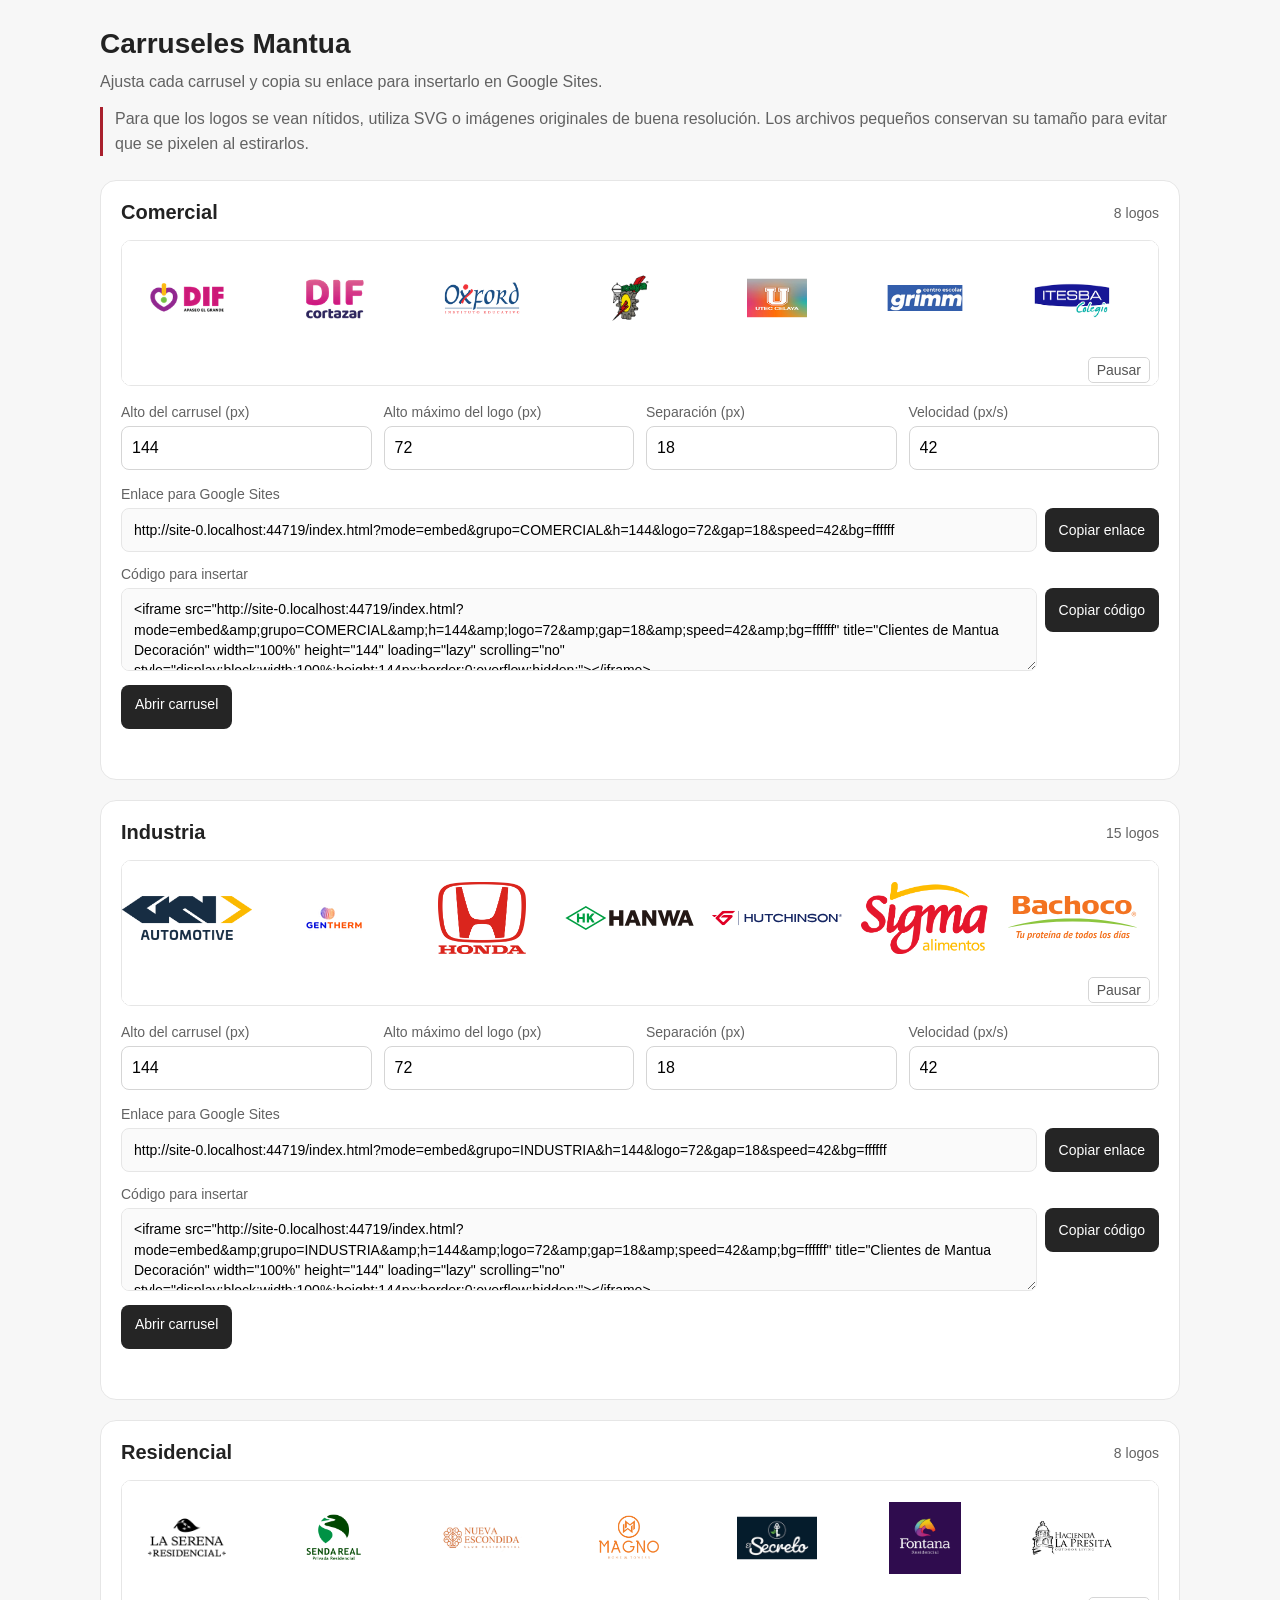
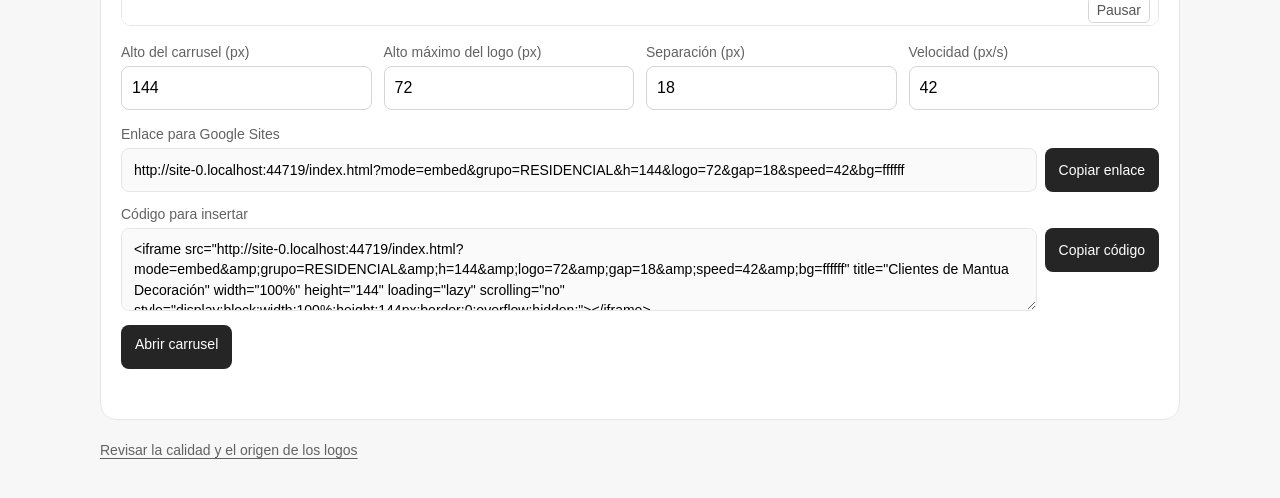
==== index.html @ 1ad8cc18 "Preparar carruseles Mantua con carga estable y logos sin metadatos internos" ====
<!DOCTYPE html>
<html lang="es">
<head>
  <meta charset="UTF-8">
  <meta name="viewport" content="width=device-width, initial-scale=1">
  <meta name="description" content="Carruseles de clientes de Mantua Decoración: comercial, industria y residencial.">
  <title>Carruseles Mantua</title>
  <link rel="stylesheet" href="style.css?v=340585ad776996b1">
  <script src="script.js?v=4ed9634e18c1840d" defer></script>
</head>
<body>
  <main id="app" aria-busy="true">
    <p class="initial-status" role="status">Cargando logos…</p>
  </main>
  <noscript>Activa JavaScript para ver los carruseles de Mantua.</noscript>
  <!-- MANTUA_MANIFEST_START: actualizado por scripts/update_manifest.py -->
  <script id="logo-manifest" type="application/json">
{
  "COMERCIAL": [
    {
      "src": "logos/COMERCIAL/19.png?v=363dd4ff41bf72e4",
      "alt": "DIF Apaseo el Grande"
    },
    {
      "src": "logos/COMERCIAL/20.png?v=fa8a326db0bcc2df",
      "alt": "DIF Cortazar"
    },
    {
      "src": "logos/COMERCIAL/21.png?v=f53e1087c9195a56",
      "alt": "Oxford Instituto Educativo"
    },
    {
      "src": "logos/COMERCIAL/22.png?v=a057e0a2739401a9",
      "alt": "Emblema de cliente comercial (por identificar)"
    },
    {
      "src": "logos/COMERCIAL/23.png?v=8e9268e5b4625fcb",
      "alt": "UTEC Celaya"
    },
    {
      "src": "logos/COMERCIAL/24.png?v=eac80e04f9c88121",
      "alt": "Centro Escolar Grimm"
    },
    {
      "src": "logos/COMERCIAL/25.png?v=ec7e9bd6f5f4d6fe",
      "alt": "ITESBA Colegio"
    },
    {
      "src": "logos/COMERCIAL/26.png?v=75c1356ef3188472",
      "alt": "La Salle León"
    }
  ],
  "INDUSTRIA": [
    {
      "src": "logos/INDUSTRIA/17.png?v=360980a7cad64788",
      "alt": "GKN Automotive"
    },
    {
      "src": "logos/INDUSTRIA/18.png?v=c6f385337e9ff497",
      "alt": "Gentherm"
    },
    {
      "src": "logos/INDUSTRIA/19.png?v=fd75145adc5a7386",
      "alt": "Honda"
    },
    {
      "src": "logos/INDUSTRIA/20.svg?v=ed34237ac12d1c3f",
      "alt": "Hanwa"
    },
    {
      "src": "logos/INDUSTRIA/21.svg?v=6834a1e721413439",
      "alt": "Hutchinson"
    },
    {
      "src": "logos/INDUSTRIA/22.gif?v=918ace6522d4561c",
      "alt": "Sigma Alimentos"
    },
    {
      "src": "logos/INDUSTRIA/23.svg?v=4495f6240da40bf5",
      "alt": "Bachoco"
    },
    {
      "src": "logos/INDUSTRIA/24.png?v=49b4ebf48d507f67",
      "alt": "Golden Foods"
    },
    {
      "src": "logos/INDUSTRIA/25.png?v=a33592b1e6dfff6d",
      "alt": "Usabiaga"
    },
    {
      "src": "logos/INDUSTRIA/26.png?v=5064470632755815",
      "alt": "Nutriline Agro Science"
    },
    {
      "src": "logos/INDUSTRIA/27.svg?v=3e461bc2f6462505",
      "alt": "Beta Procesos"
    },
    {
      "src": "logos/INDUSTRIA/28.png?v=345c3cf450357bf8",
      "alt": "Cliente industrial (nombre por confirmar)"
    },
    {
      "src": "logos/INDUSTRIA/29.svg?v=453cdef6daf97b9a",
      "alt": "Witzenmann"
    },
    {
      "src": "logos/INDUSTRIA/30.png?v=69d30d89aac916db",
      "alt": "Asturias"
    },
    {
      "src": "logos/INDUSTRIA/31.svg?v=9875930ca0ebe9ab",
      "alt": "thyssenkrupp"
    }
  ],
  "RESIDENCIAL": [
    {
      "src": "logos/RESIDENCIAL/28.png?v=07e6fd5d02adea7e",
      "alt": "La Serena Residencial"
    },
    {
      "src": "logos/RESIDENCIAL/29.png?v=de93062c5122a22e",
      "alt": "Senda Real"
    },
    {
      "src": "logos/RESIDENCIAL/30.png?v=2b0ea05385dbac72",
      "alt": "Nueva Escondida"
    },
    {
      "src": "logos/RESIDENCIAL/31.png?v=968ffb4a3736436a",
      "alt": "Magno Residencial"
    },
    {
      "src": "logos/RESIDENCIAL/32.png?v=6158e89fba254f91",
      "alt": "El Secreto"
    },
    {
      "src": "logos/RESIDENCIAL/33.jpeg?v=c7555f27e05992b0",
      "alt": "Fontana Residencial"
    },
    {
      "src": "logos/RESIDENCIAL/34.png?v=808807f27aae36fa",
      "alt": "Hacienda La Presita"
    },
    {
      "src": "logos/RESIDENCIAL/35.png?v=8c1b7a8a90688ec1",
      "alt": "Zäná Entorno Residencial"
    }
  ]
}
  </script>
  <!-- MANTUA_MANIFEST_END -->
</body>
</html>
---- style.css ----
* { box-sizing: border-box; }
:root {
  color-scheme: light;
  --text: #222;
  --muted: #626262;
  --border: #e6e6e6;
  --embed-bg: #fff;
  font-family: Arial, sans-serif;
  color: var(--text);
  background: #f7f7f7;
}
html, body { margin: 0; padding: 0; width: 100%; }
body { min-height: 100vh; }
button, input, textarea { font: inherit; }
button, a, input, textarea, [tabindex] { touch-action: manipulation; }
button:focus-visible, a:focus-visible, input:focus-visible,
textarea:focus-visible, [tabindex]:focus-visible {
  outline: 2px solid #a9202d;
  outline-offset: 3px;
}
[hidden] { display: none !important; }
.initial-status { margin: 24px; color: var(--muted); font-size: 16px; }
.panel-page { max-width: 1120px; margin: auto; padding: 28px 20px 40px; }
.panel-header { margin-bottom: 24px; }
.panel-title { margin: 0 0 10px; font-size: 28px; }
.panel-subtitle, .quality-note { margin: 0; color: var(--muted); line-height: 1.55; font-size: 16px; }
.quality-note { margin: 12px 0 0; padding-left: 12px; border-left: 3px solid #a9202d; }
.cards-grid { display: grid; gap: 20px; }
.carousel-card { min-width: 0; padding: 20px; border: 1px solid var(--border); border-radius: 16px; background: #fff; }
.carousel-card-head { display: flex; flex-wrap: wrap; align-items: center; justify-content: space-between; gap: 8px; margin-bottom: 16px; }
.carousel-card-title { margin: 0; font-size: 20px; }
.carousel-card-count { font-size: 14px; color: var(--muted); }
.preview-shell { margin-bottom: 18px; border: 1px solid var(--border); border-radius: 10px; overflow: hidden; background: #fff; }
.embed-frame { width: 100%; display: block; border: 0; background: #fff; }
.controls-grid { display: grid; grid-template-columns: repeat(4, minmax(0, 1fr)); gap: 12px; margin-bottom: 16px; }
.control-box label, .output-label { display: block; margin-bottom: 6px; font-size: 14px; color: var(--muted); }
.control-box input { width: 100%; min-height: 44px; padding: 8px 10px; border: 1px solid #d5d5d5; border-radius: 8px; background: #fff; font-size: 16px; }
.output-row { display: grid; grid-template-columns: minmax(0, 1fr) auto; align-items: start; gap: 8px; margin-bottom: 14px; }
.output-row textarea, .output-row input { width: 100%; min-width: 0; min-height: 44px; padding: 10px 12px; border: 1px solid var(--border); border-radius: 8px; font-size: 14px; line-height: 1.45; background: #fafafa; }
.output-row textarea { resize: vertical; }
.copy-btn, .open-btn, .retry-btn { display: inline-block; min-height: 44px; border: 0; border-radius: 8px; padding: 11px 14px; background: #252525; color: #fff; text-decoration: none; font-size: 14px; cursor: pointer; }
.copy-btn:hover, .open-btn:hover, .retry-btn:hover { background: #444; }
.copy-status { margin: 10px 0 0; min-height: 20px; font-size: 14px; color: var(--muted); }
.panel-footer { margin-top: 22px; font-size: 14px; }
.panel-footer a { color: var(--muted); text-underline-offset: 3px; }
.empty-state { margin: 24px auto; padding: 18px; max-width: 700px; line-height: 1.5; }
.empty-state h1, .empty-state h2 { margin: 0 0 8px; font-size: 20px; }
.empty-state p { margin: 0 0 12px; font-size: 16px; }

/* El alto del documento es el del marco de Google Sites, sin mínimos de 600 px. */
html.embed-mode, html.embed-mode body, html.embed-mode #app {
  height: 100%; min-height: 0; width: 100%; overflow: hidden; background: var(--embed-bg);
}
.embed-stage { position: relative; width: 100%; height: 100%; overflow: hidden; background: var(--embed-bg); }
.logos-viewport { position: absolute; inset: 0 0 30px; overflow: hidden; }
.logos-track { display: flex; align-items: center; width: max-content; height: 100%; }
.logos-track.is-animated { will-change: transform; }
.logos-group { display: flex; flex: none; align-items: center; gap: var(--logo-gap, 18px); padding-right: var(--logo-gap, 18px); width: max-content; height: 100%; }
.logo-item { display: flex; flex: 0 0 var(--logo-slot, 130px); width: var(--logo-slot, 130px); height: var(--logo-height, 72px); align-items: center; justify-content: center; }
.logo-item img { display: block; width: auto; height: auto; max-width: 100%; max-height: 100%; object-fit: contain; visibility: hidden; pointer-events: none; user-select: none; -webkit-user-drag: none; }
.logo-item img.is-vector { width: 100%; height: 100%; }
.logo-item.is-loaded img { visibility: visible; }
.carousel-status { position: absolute; inset: 0; margin: 0; display: flex; align-items: center; justify-content: center; padding: 12px; color: var(--muted); font-size: 14px; pointer-events: none; }
.motion-toggle { position: absolute; bottom: 2px; right: 8px; min-height: 26px; padding: 2px 8px; border: 1px solid #d6d6d6; border-radius: 5px; background: var(--embed-bg); color: #555; font-size: 14px; cursor: pointer; }
.is-static .logos-viewport { bottom: 0; overflow-x: auto; scrollbar-width: thin; }
.is-static .logos-track { transform: none !important; }
.is-static .motion-toggle { display: none; }
html.embed-mode .empty-state { margin: 0; padding: 8px 16px; height: 100%; overflow: auto; }
@media (max-width: 760px) {
  .controls-grid { grid-template-columns: repeat(2, minmax(0, 1fr)); }
  .panel-title { font-size: 24px; }
  .panel-page { padding: 22px 12px; }
  .carousel-card { padding: 14px; }
}
@media (max-width: 360px) {
  .output-row { grid-template-columns: minmax(0, 1fr); }
}
@media (prefers-reduced-motion: reduce) {
  *, *::before, *::after { scroll-behavior: auto !important; }
}
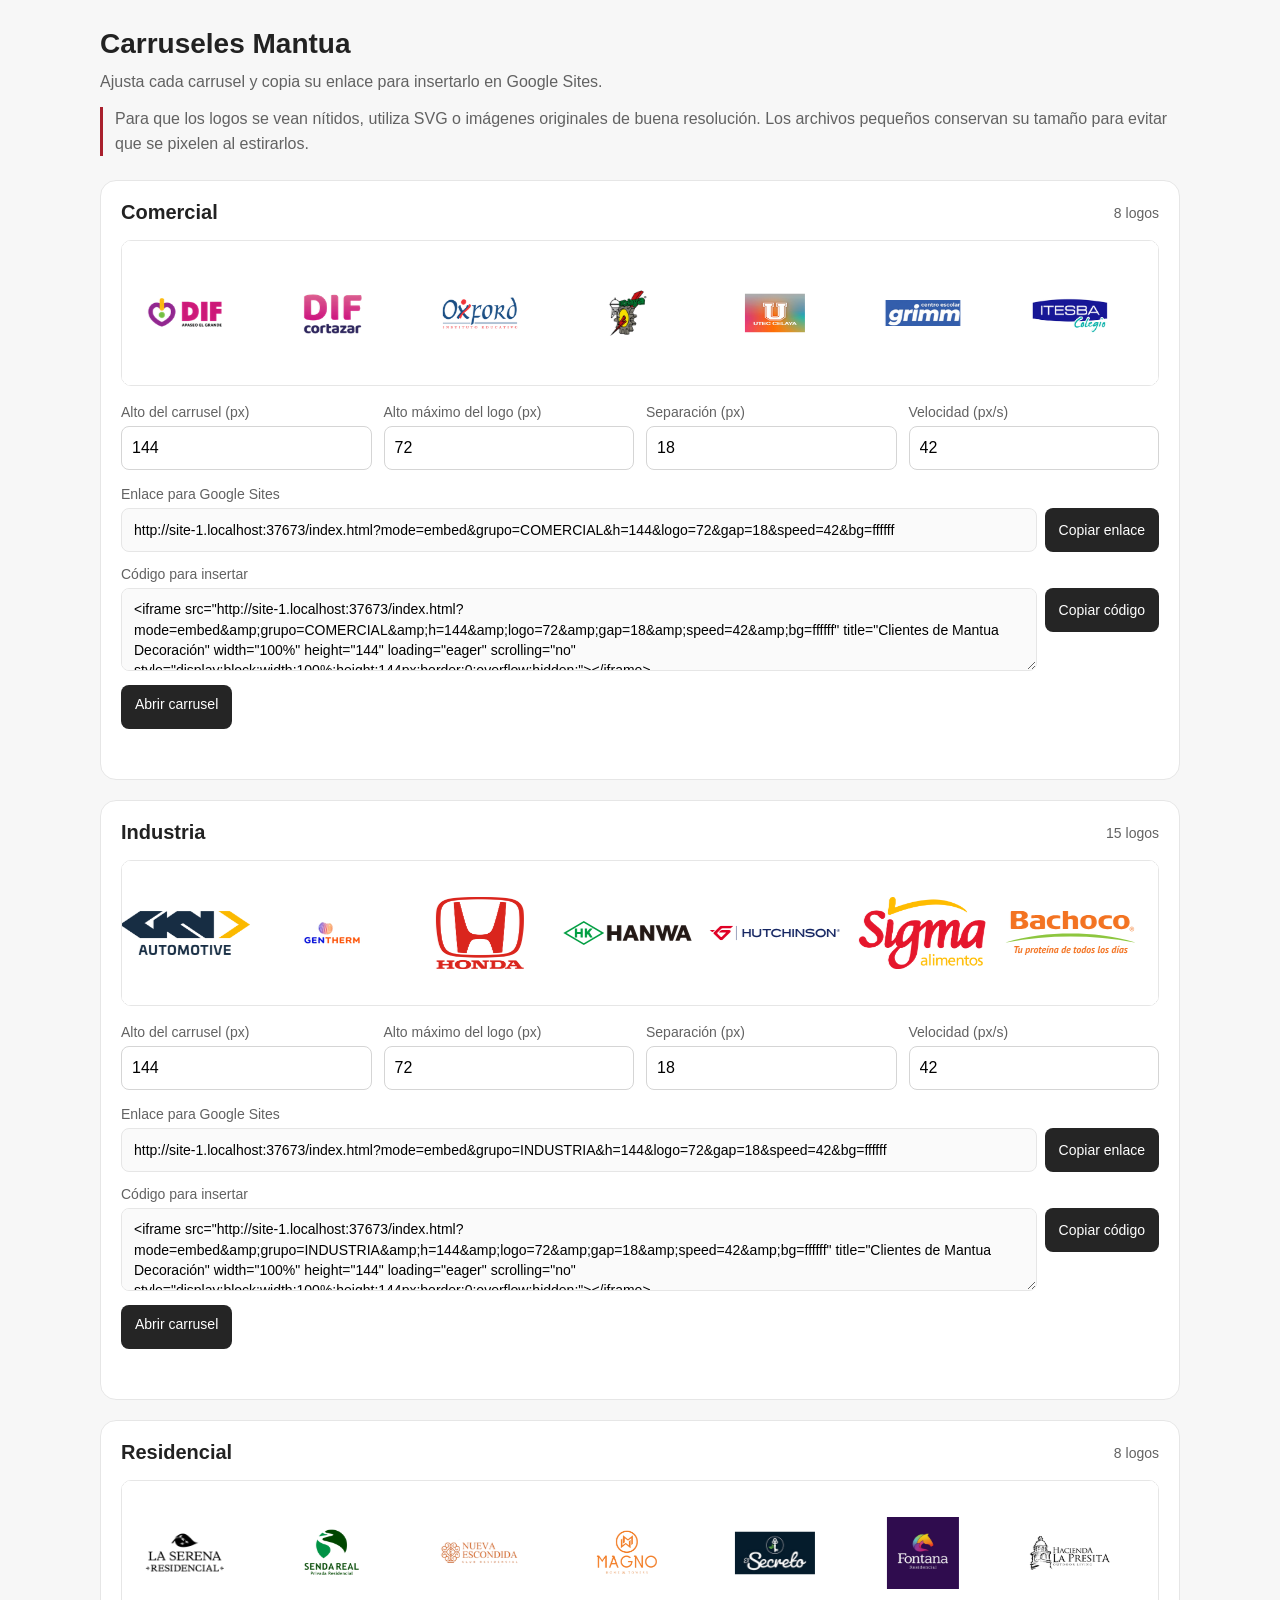
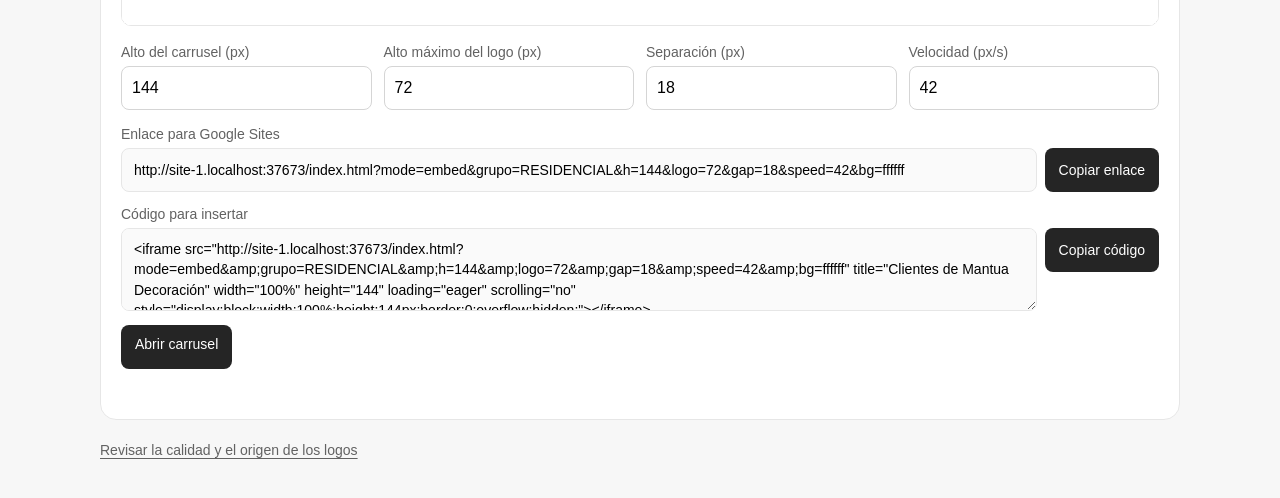
==== commit 3796ba1f: "Corregir carrusel continuo y recuperación al cambiar a vista móvil" ====
--- a/index.html
+++ b/index.html
@@ -5,8 +5,8 @@
   <meta name="viewport" content="width=device-width, initial-scale=1">
   <meta name="description" content="Carruseles de clientes de Mantua Decoración: comercial, industria y residencial.">
   <title>Carruseles Mantua</title>
-  <link rel="stylesheet" href="style.css?v=340585ad776996b1">
-  <script src="script.js?v=4ed9634e18c1840d" defer></script>
+  <link rel="stylesheet" href="style.css?v=fcdadca494843534">
+  <script src="script.js?v=fd4d40f584b354e9" defer></script>
 </head>
 <body>
   <main id="app" aria-busy="true">
--- a/style.css
+++ b/style.css
@@ -51,8 +51,8 @@
 html.embed-mode, html.embed-mode body, html.embed-mode #app {
   height: 100%; min-height: 0; width: 100%; overflow: hidden; background: var(--embed-bg);
 }
-.embed-stage { position: relative; width: 100%; height: 100%; overflow: hidden; background: var(--embed-bg); }
-.logos-viewport { position: absolute; inset: 0 0 30px; overflow: hidden; }
+.embed-stage { position: fixed; inset: 0; overflow: hidden; background: var(--embed-bg); }
+.logos-viewport { position: absolute; inset: 0; overflow: hidden; }
 .logos-track { display: flex; align-items: center; width: max-content; height: 100%; }
 .logos-track.is-animated { will-change: transform; }
 .logos-group { display: flex; flex: none; align-items: center; gap: var(--logo-gap, 18px); padding-right: var(--logo-gap, 18px); width: max-content; height: 100%; }
@@ -61,10 +61,8 @@
 .logo-item img.is-vector { width: 100%; height: 100%; }
 .logo-item.is-loaded img { visibility: visible; }
 .carousel-status { position: absolute; inset: 0; margin: 0; display: flex; align-items: center; justify-content: center; padding: 12px; color: var(--muted); font-size: 14px; pointer-events: none; }
-.motion-toggle { position: absolute; bottom: 2px; right: 8px; min-height: 26px; padding: 2px 8px; border: 1px solid #d6d6d6; border-radius: 5px; background: var(--embed-bg); color: #555; font-size: 14px; cursor: pointer; }
-.is-static .logos-viewport { bottom: 0; overflow-x: auto; scrollbar-width: thin; }
+.is-static .logos-viewport { overflow-x: auto; scrollbar-width: thin; }
 .is-static .logos-track { transform: none !important; }
-.is-static .motion-toggle { display: none; }
 html.embed-mode .empty-state { margin: 0; padding: 8px 16px; height: 100%; overflow: auto; }
 @media (max-width: 760px) {
   .controls-grid { grid-template-columns: repeat(2, minmax(0, 1fr)); }
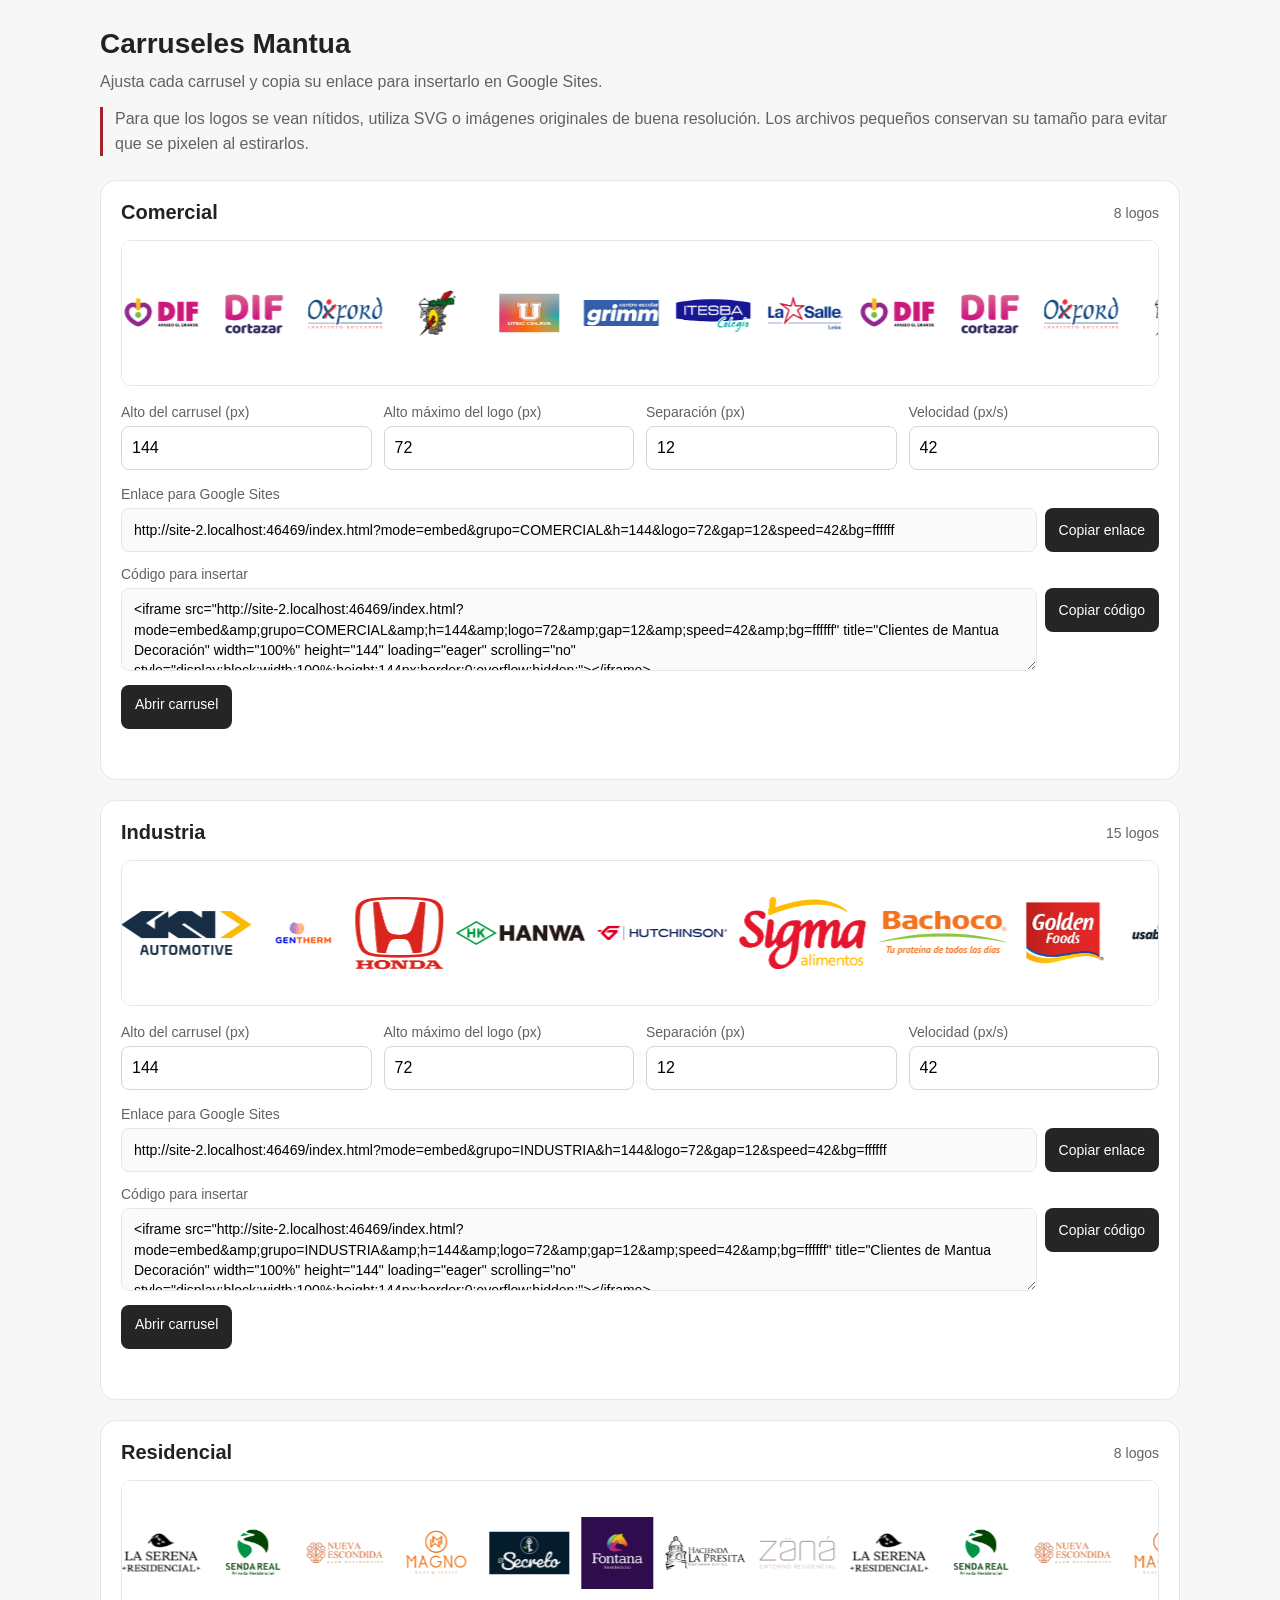
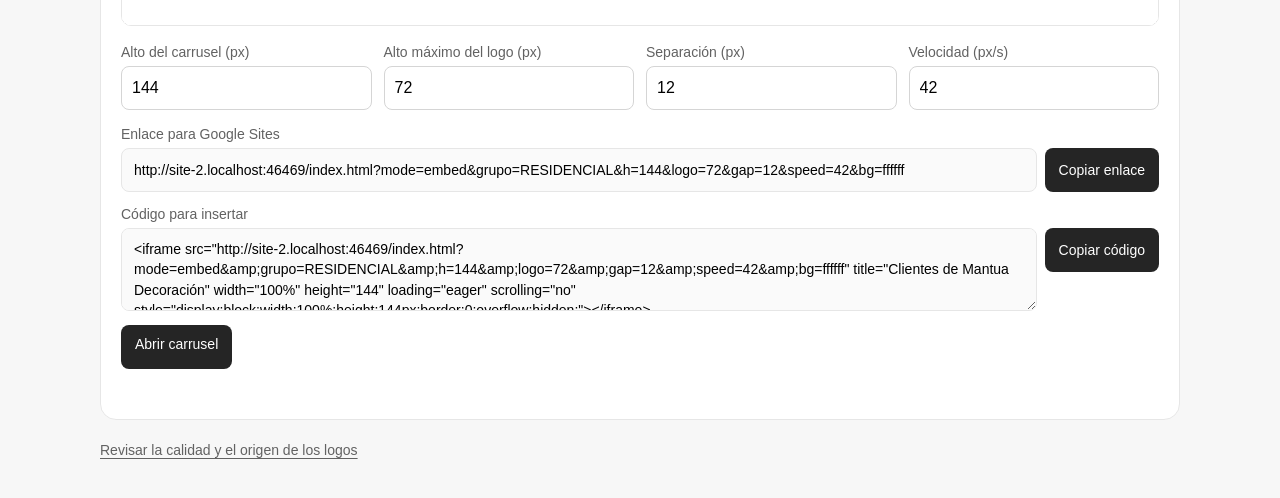
==== commit 43afdfcd: "Compactar el carrusel ajustando cada celda al ancho real del logo" ====
--- a/index.html
+++ b/index.html
@@ -5,8 +5,8 @@
   <meta name="viewport" content="width=device-width, initial-scale=1">
   <meta name="description" content="Carruseles de clientes de Mantua Decoración: comercial, industria y residencial.">
   <title>Carruseles Mantua</title>
-  <link rel="stylesheet" href="style.css?v=fcdadca494843534">
-  <script src="script.js?v=fd4d40f584b354e9" defer></script>
+  <link rel="stylesheet" href="style.css?v=1da3b72f1ea0a131">
+  <script src="script.js?v=8847005fe9ddbf37" defer></script>
 </head>
 <body>
   <main id="app" aria-busy="true">
--- a/style.css
+++ b/style.css
@@ -55,8 +55,8 @@
 .logos-viewport { position: absolute; inset: 0; overflow: hidden; }
 .logos-track { display: flex; align-items: center; width: max-content; height: 100%; }
 .logos-track.is-animated { will-change: transform; }
-.logos-group { display: flex; flex: none; align-items: center; gap: var(--logo-gap, 18px); padding-right: var(--logo-gap, 18px); width: max-content; height: 100%; }
-.logo-item { display: flex; flex: 0 0 var(--logo-slot, 130px); width: var(--logo-slot, 130px); height: var(--logo-height, 72px); align-items: center; justify-content: center; }
+.logos-group { display: flex; flex: none; align-items: center; gap: var(--logo-gap, 12px); padding-right: var(--logo-gap, 12px); width: max-content; height: 100%; }
+.logo-item { display: flex; flex: 0 0 var(--logo-width, var(--logo-slot, 130px)); width: var(--logo-width, var(--logo-slot, 130px)); height: var(--logo-height, 72px); align-items: center; justify-content: center; }
 .logo-item img { display: block; width: auto; height: auto; max-width: 100%; max-height: 100%; object-fit: contain; visibility: hidden; pointer-events: none; user-select: none; -webkit-user-drag: none; }
 .logo-item img.is-vector { width: 100%; height: 100%; }
 .logo-item.is-loaded img { visibility: visible; }
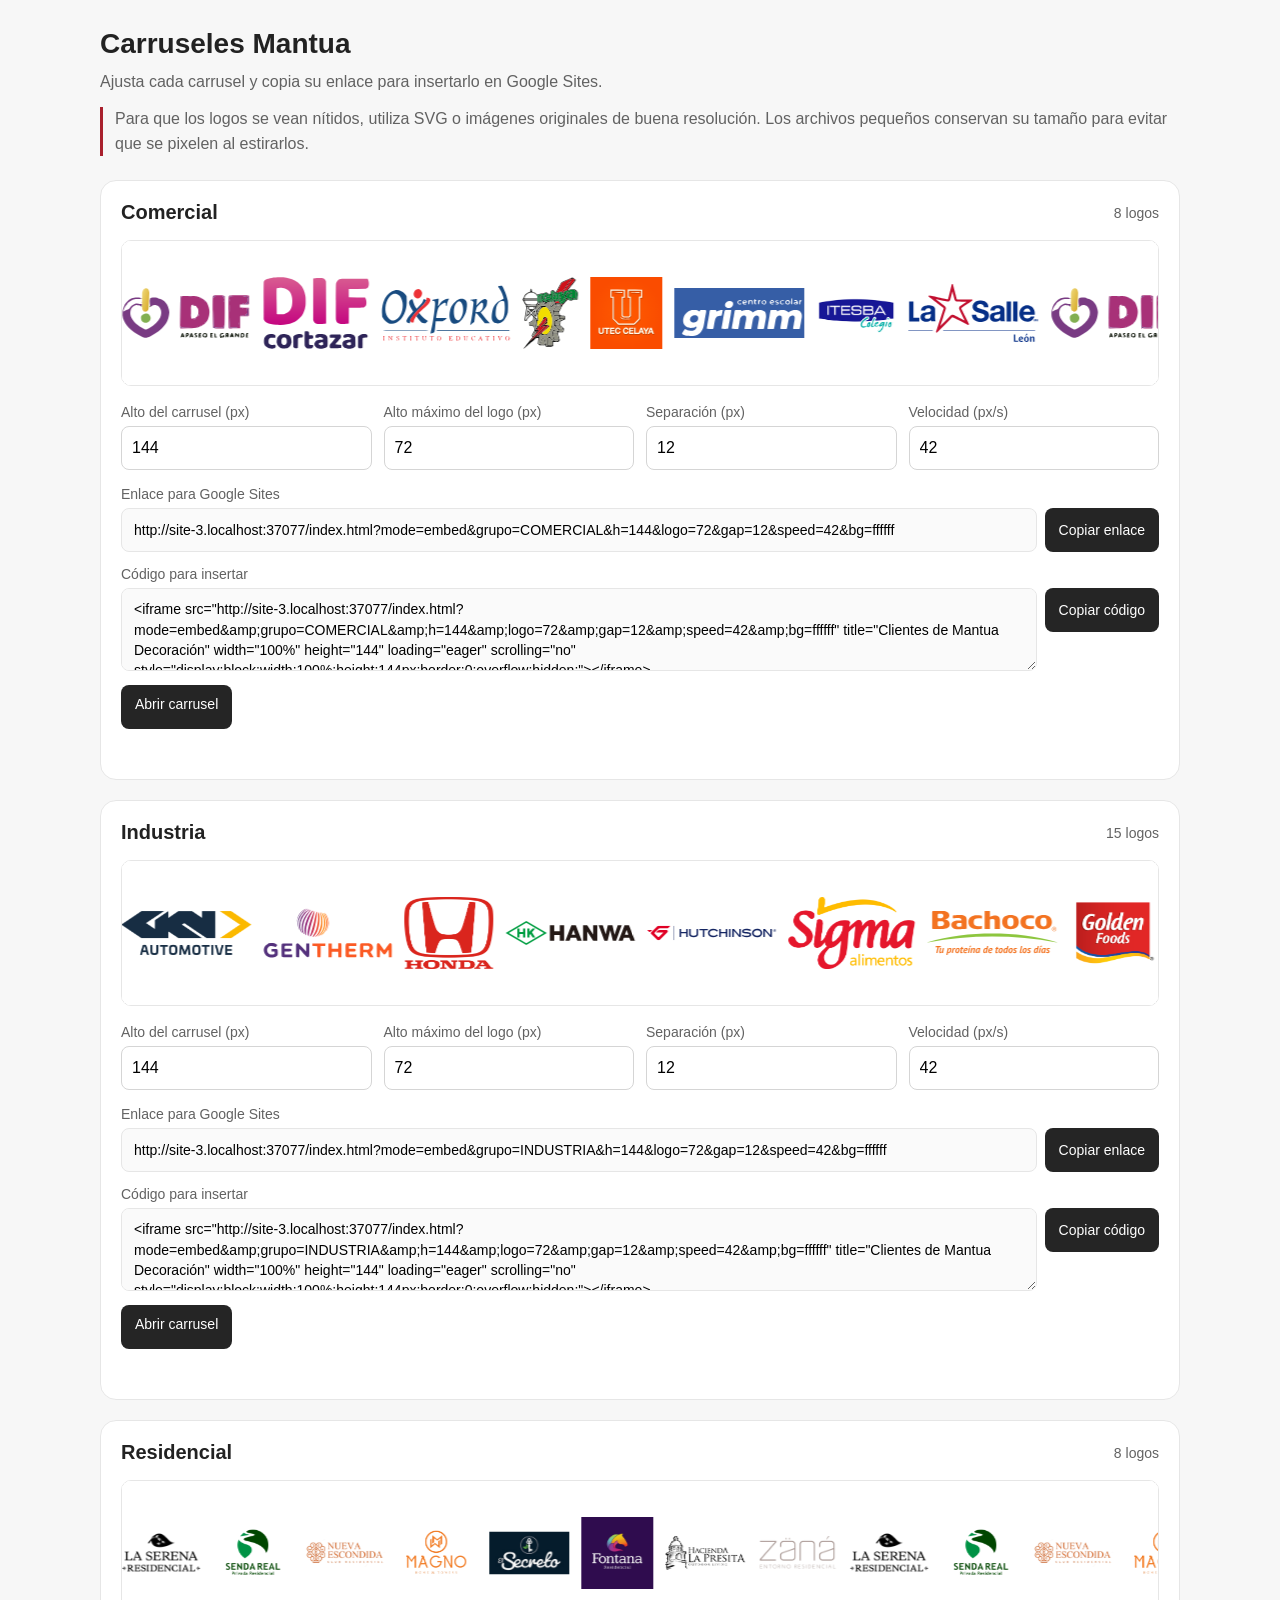
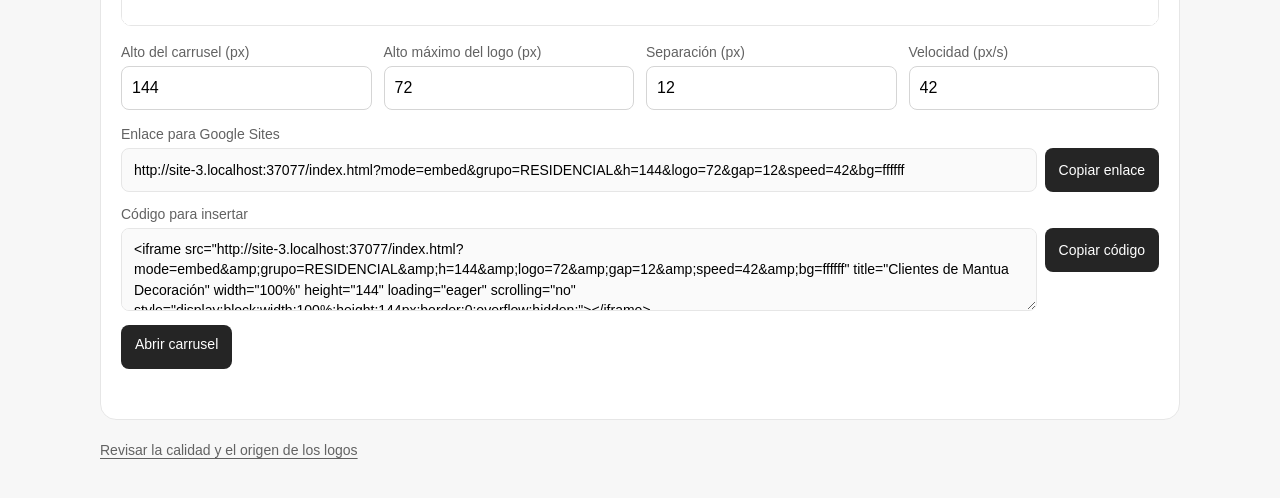
==== commit 6351977f: "Vectorizar logos pendientes y renombrar archivos por marca, conservando Residencial" ====
--- a/index.html
+++ b/index.html
@@ -18,97 +18,97 @@
 {
   "COMERCIAL": [
     {
-      "src": "logos/COMERCIAL/19.png?v=363dd4ff41bf72e4",
+      "src": "logos/COMERCIAL/19-dif-apaseo-el-grande.svg?v=a7ed3ae86020901a",
       "alt": "DIF Apaseo el Grande"
     },
     {
-      "src": "logos/COMERCIAL/20.png?v=fa8a326db0bcc2df",
+      "src": "logos/COMERCIAL/20-dif-cortazar.svg?v=6e60b1b235426ab1",
       "alt": "DIF Cortazar"
     },
     {
-      "src": "logos/COMERCIAL/21.png?v=f53e1087c9195a56",
+      "src": "logos/COMERCIAL/21-oxford-instituto-educativo.svg?v=3d98739effc5f55f",
       "alt": "Oxford Instituto Educativo"
     },
     {
-      "src": "logos/COMERCIAL/22.png?v=a057e0a2739401a9",
-      "alt": "Emblema de cliente comercial (por identificar)"
+      "src": "logos/COMERCIAL/22-tecnologico-de-celaya.svg?v=c4c3a32002c70aef",
+      "alt": "Tecnológico de Celaya"
     },
     {
-      "src": "logos/COMERCIAL/23.png?v=8e9268e5b4625fcb",
+      "src": "logos/COMERCIAL/23-utec-celaya.svg?v=cc0e5b8a3f267248",
       "alt": "UTEC Celaya"
     },
     {
-      "src": "logos/COMERCIAL/24.png?v=eac80e04f9c88121",
+      "src": "logos/COMERCIAL/24-centro-escolar-grimm.svg?v=bc3fcc63c93d5118",
       "alt": "Centro Escolar Grimm"
     },
     {
-      "src": "logos/COMERCIAL/25.png?v=ec7e9bd6f5f4d6fe",
+      "src": "logos/COMERCIAL/25-itesba-colegio.png?v=ec7e9bd6f5f4d6fe",
       "alt": "ITESBA Colegio"
     },
     {
-      "src": "logos/COMERCIAL/26.png?v=75c1356ef3188472",
+      "src": "logos/COMERCIAL/26-la-salle-leon.svg?v=b86982cdc5771292",
       "alt": "La Salle León"
     }
   ],
   "INDUSTRIA": [
     {
-      "src": "logos/INDUSTRIA/17.png?v=360980a7cad64788",
+      "src": "logos/INDUSTRIA/17-gkn-automotive.png?v=360980a7cad64788",
       "alt": "GKN Automotive"
     },
     {
-      "src": "logos/INDUSTRIA/18.png?v=c6f385337e9ff497",
+      "src": "logos/INDUSTRIA/18-gentherm.svg?v=a8968e7f0c85993f",
       "alt": "Gentherm"
     },
     {
-      "src": "logos/INDUSTRIA/19.png?v=fd75145adc5a7386",
+      "src": "logos/INDUSTRIA/19-honda.png?v=fd75145adc5a7386",
       "alt": "Honda"
     },
     {
-      "src": "logos/INDUSTRIA/20.svg?v=ed34237ac12d1c3f",
+      "src": "logos/INDUSTRIA/20-hanwa.svg?v=ed34237ac12d1c3f",
       "alt": "Hanwa"
     },
     {
-      "src": "logos/INDUSTRIA/21.svg?v=6834a1e721413439",
+      "src": "logos/INDUSTRIA/21-hutchinson.svg?v=6834a1e721413439",
       "alt": "Hutchinson"
     },
     {
-      "src": "logos/INDUSTRIA/22.gif?v=918ace6522d4561c",
+      "src": "logos/INDUSTRIA/22-sigma-alimentos.gif?v=918ace6522d4561c",
       "alt": "Sigma Alimentos"
     },
     {
-      "src": "logos/INDUSTRIA/23.svg?v=4495f6240da40bf5",
+      "src": "logos/INDUSTRIA/23-bachoco.svg?v=4495f6240da40bf5",
       "alt": "Bachoco"
     },
     {
-      "src": "logos/INDUSTRIA/24.png?v=49b4ebf48d507f67",
+      "src": "logos/INDUSTRIA/24-golden-foods.png?v=49b4ebf48d507f67",
       "alt": "Golden Foods"
     },
     {
-      "src": "logos/INDUSTRIA/25.png?v=a33592b1e6dfff6d",
+      "src": "logos/INDUSTRIA/25-usabiaga.png?v=a33592b1e6dfff6d",
       "alt": "Usabiaga"
     },
     {
-      "src": "logos/INDUSTRIA/26.png?v=5064470632755815",
+      "src": "logos/INDUSTRIA/26-nutriline-agro-science.svg?v=9fd497d4c06a2a84",
       "alt": "Nutriline Agro Science"
     },
     {
-      "src": "logos/INDUSTRIA/27.svg?v=3e461bc2f6462505",
+      "src": "logos/INDUSTRIA/27-beta-procesos.svg?v=3e461bc2f6462505",
       "alt": "Beta Procesos"
     },
     {
-      "src": "logos/INDUSTRIA/28.png?v=345c3cf450357bf8",
-      "alt": "Cliente industrial (nombre por confirmar)"
+      "src": "logos/INDUSTRIA/28-corticon.svg?v=d58c516278f7d9af",
+      "alt": "Corticon"
     },
     {
-      "src": "logos/INDUSTRIA/29.svg?v=453cdef6daf97b9a",
+      "src": "logos/INDUSTRIA/29-witzenmann.svg?v=453cdef6daf97b9a",
       "alt": "Witzenmann"
     },
     {
-      "src": "logos/INDUSTRIA/30.png?v=69d30d89aac916db",
+      "src": "logos/INDUSTRIA/30-asturias.svg?v=935cf762cbb7c7bb",
       "alt": "Asturias"
     },
     {
-      "src": "logos/INDUSTRIA/31.svg?v=9875930ca0ebe9ab",
+      "src": "logos/INDUSTRIA/31-thyssenkrupp.svg?v=9875930ca0ebe9ab",
       "alt": "thyssenkrupp"
     }
   ],
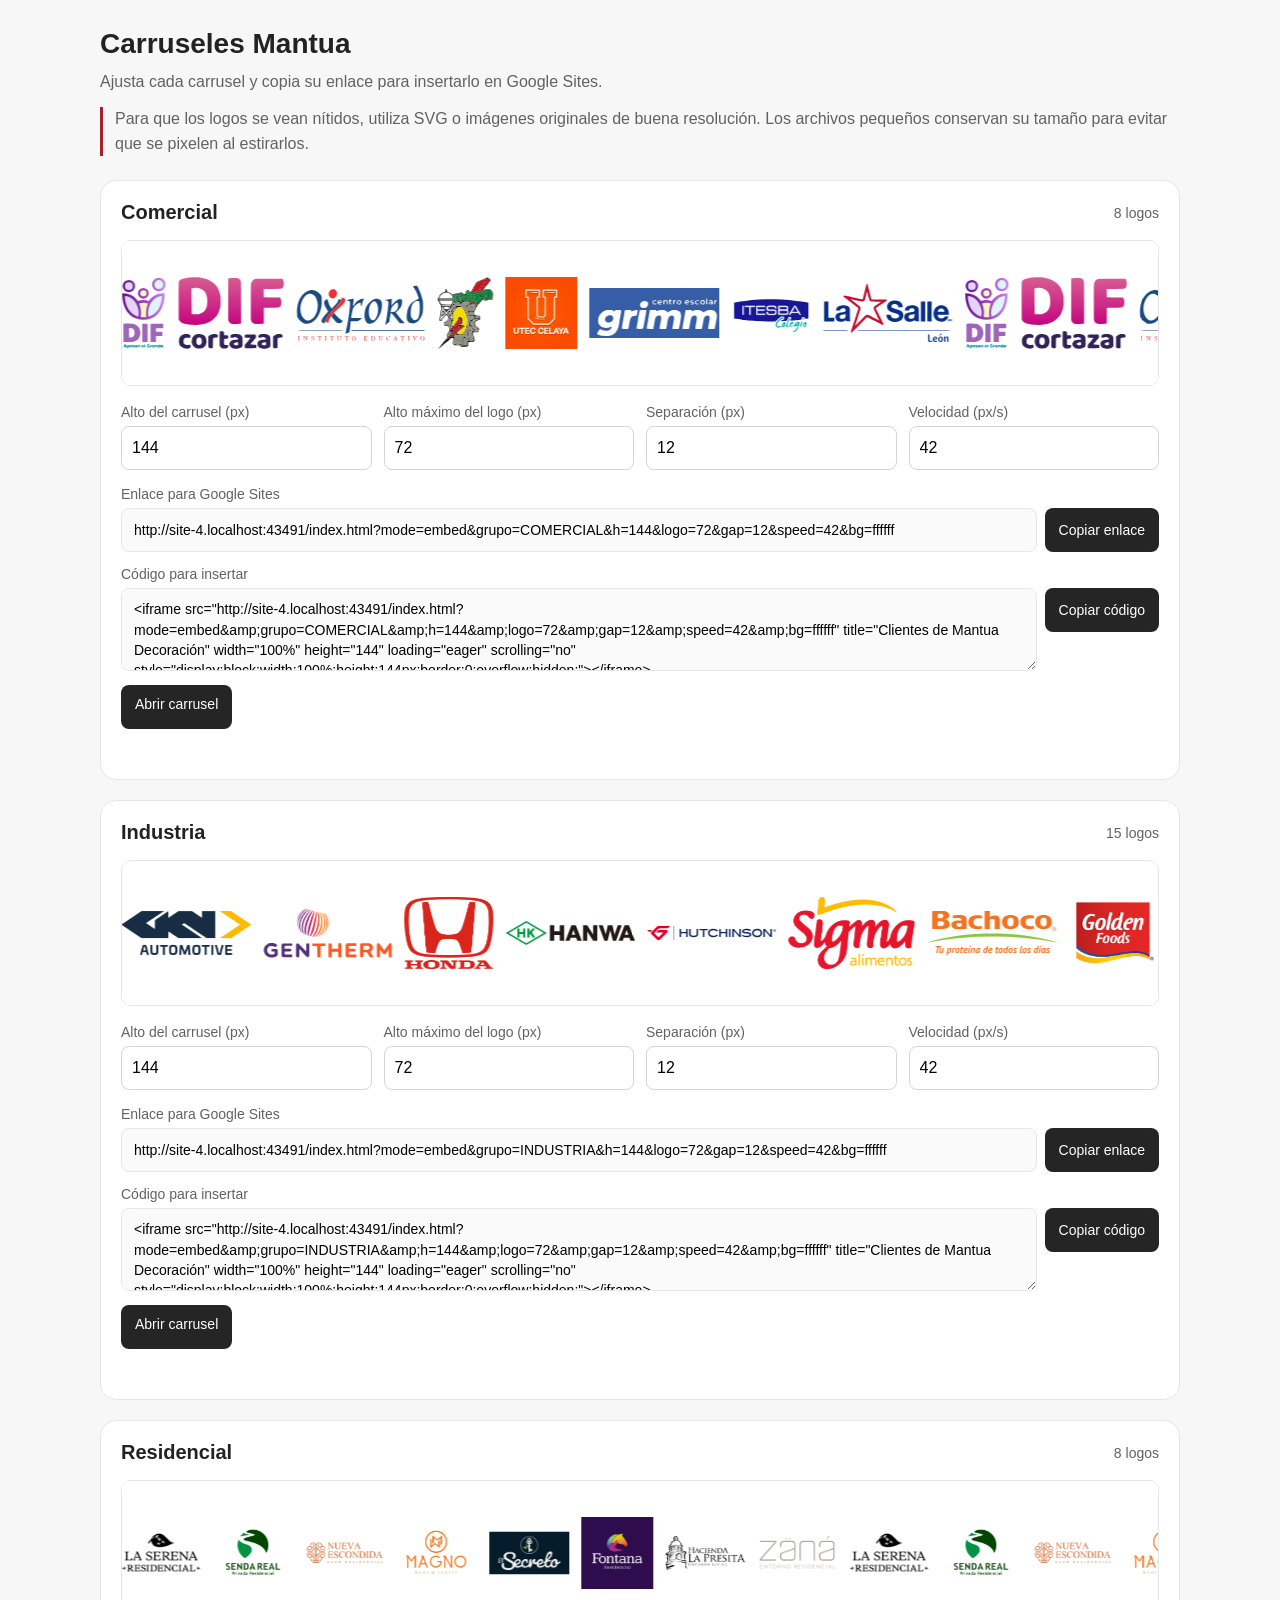
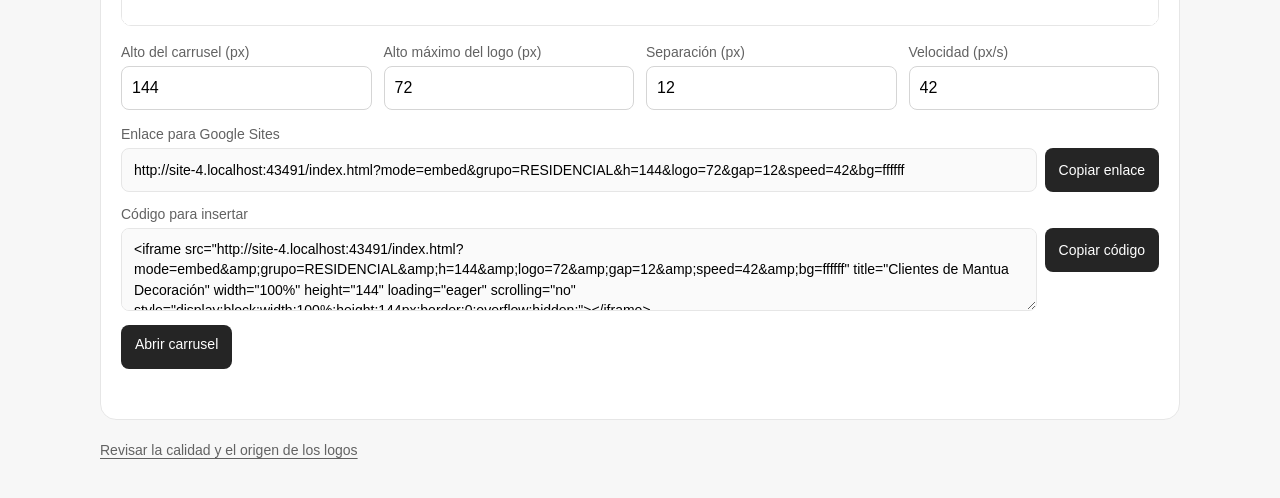
==== commit 767ab7c1: "Actualizar DIF Apaseo el Grande sin fondo y Usabiaga en SVG completo" ====
--- a/index.html
+++ b/index.html
@@ -18,7 +18,7 @@
 {
   "COMERCIAL": [
     {
-      "src": "logos/COMERCIAL/19-dif-apaseo-el-grande.svg?v=a7ed3ae86020901a",
+      "src": "logos/COMERCIAL/19-dif-apaseo-el-grande.svg?v=b4af99583ba2341e",
       "alt": "DIF Apaseo el Grande"
     },
     {
@@ -84,7 +84,7 @@
       "alt": "Golden Foods"
     },
     {
-      "src": "logos/INDUSTRIA/25-usabiaga.png?v=a33592b1e6dfff6d",
+      "src": "logos/INDUSTRIA/25-usabiaga.svg?v=3648d2fa14ef2328",
       "alt": "Usabiaga"
     },
     {
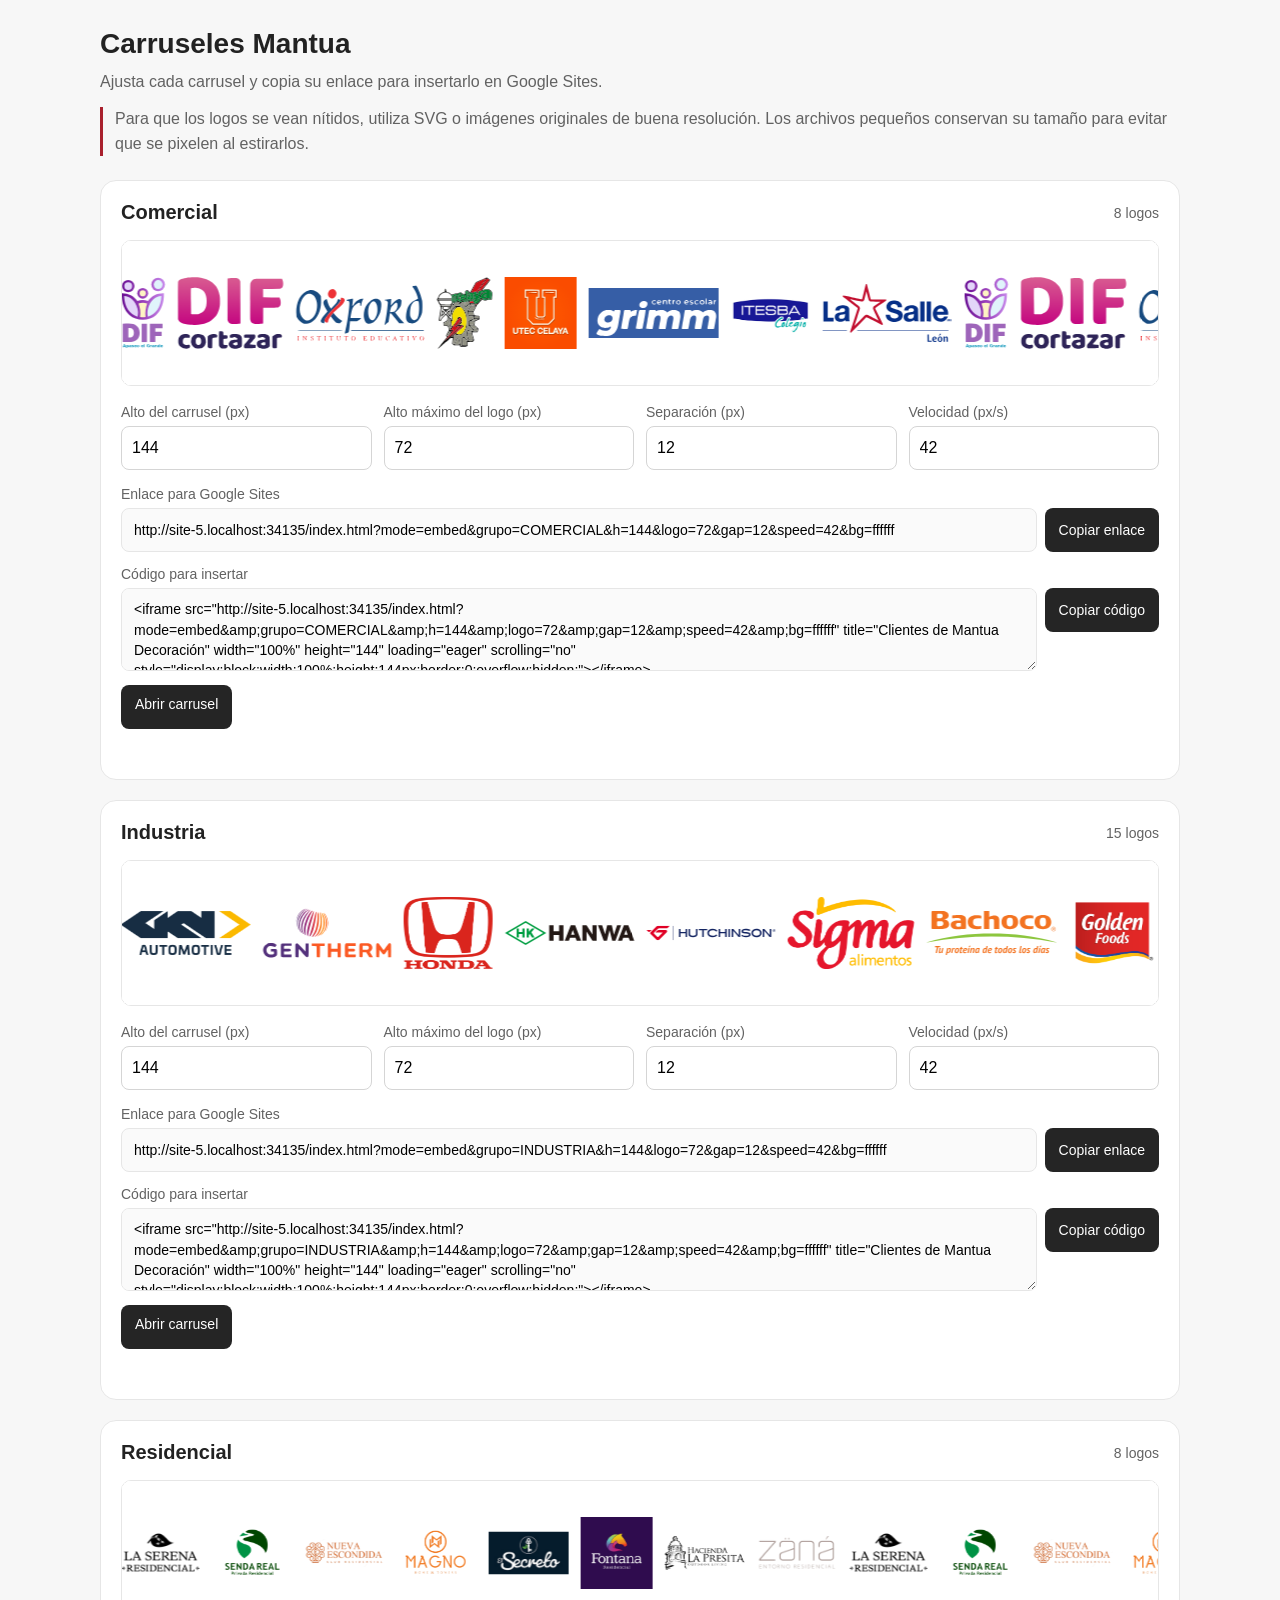
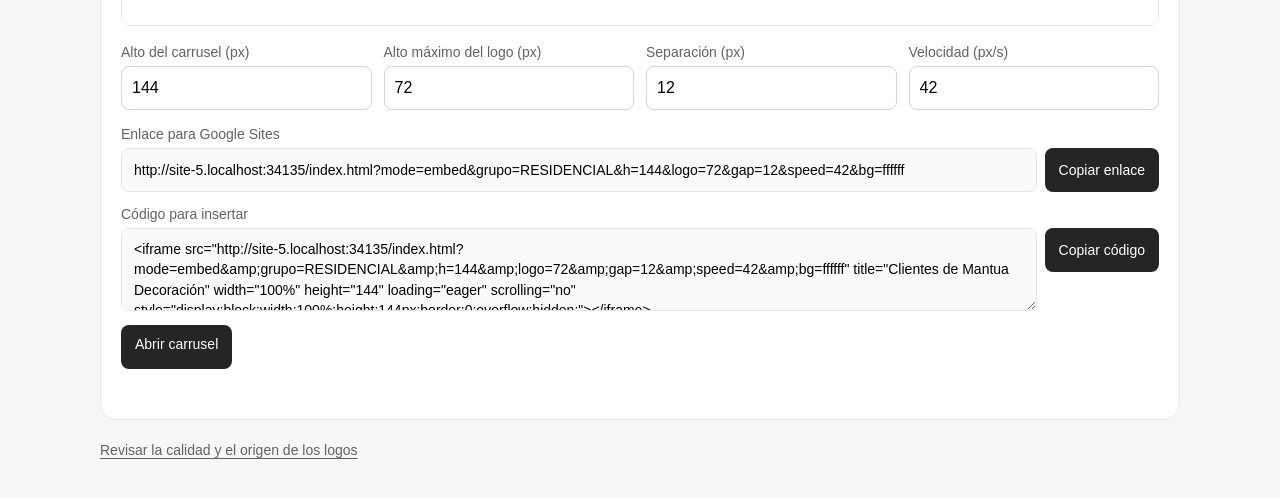
==== commit d70fd807: "Afinar la leyenda vectorial del DIF Apaseo el Grande" ====
--- a/index.html
+++ b/index.html
@@ -18,7 +18,7 @@
 {
   "COMERCIAL": [
     {
-      "src": "logos/COMERCIAL/19-dif-apaseo-el-grande.svg?v=b4af99583ba2341e",
+      "src": "logos/COMERCIAL/19-dif-apaseo-el-grande.svg?v=9c1c157f96e532bb",
       "alt": "DIF Apaseo el Grande"
     },
     {
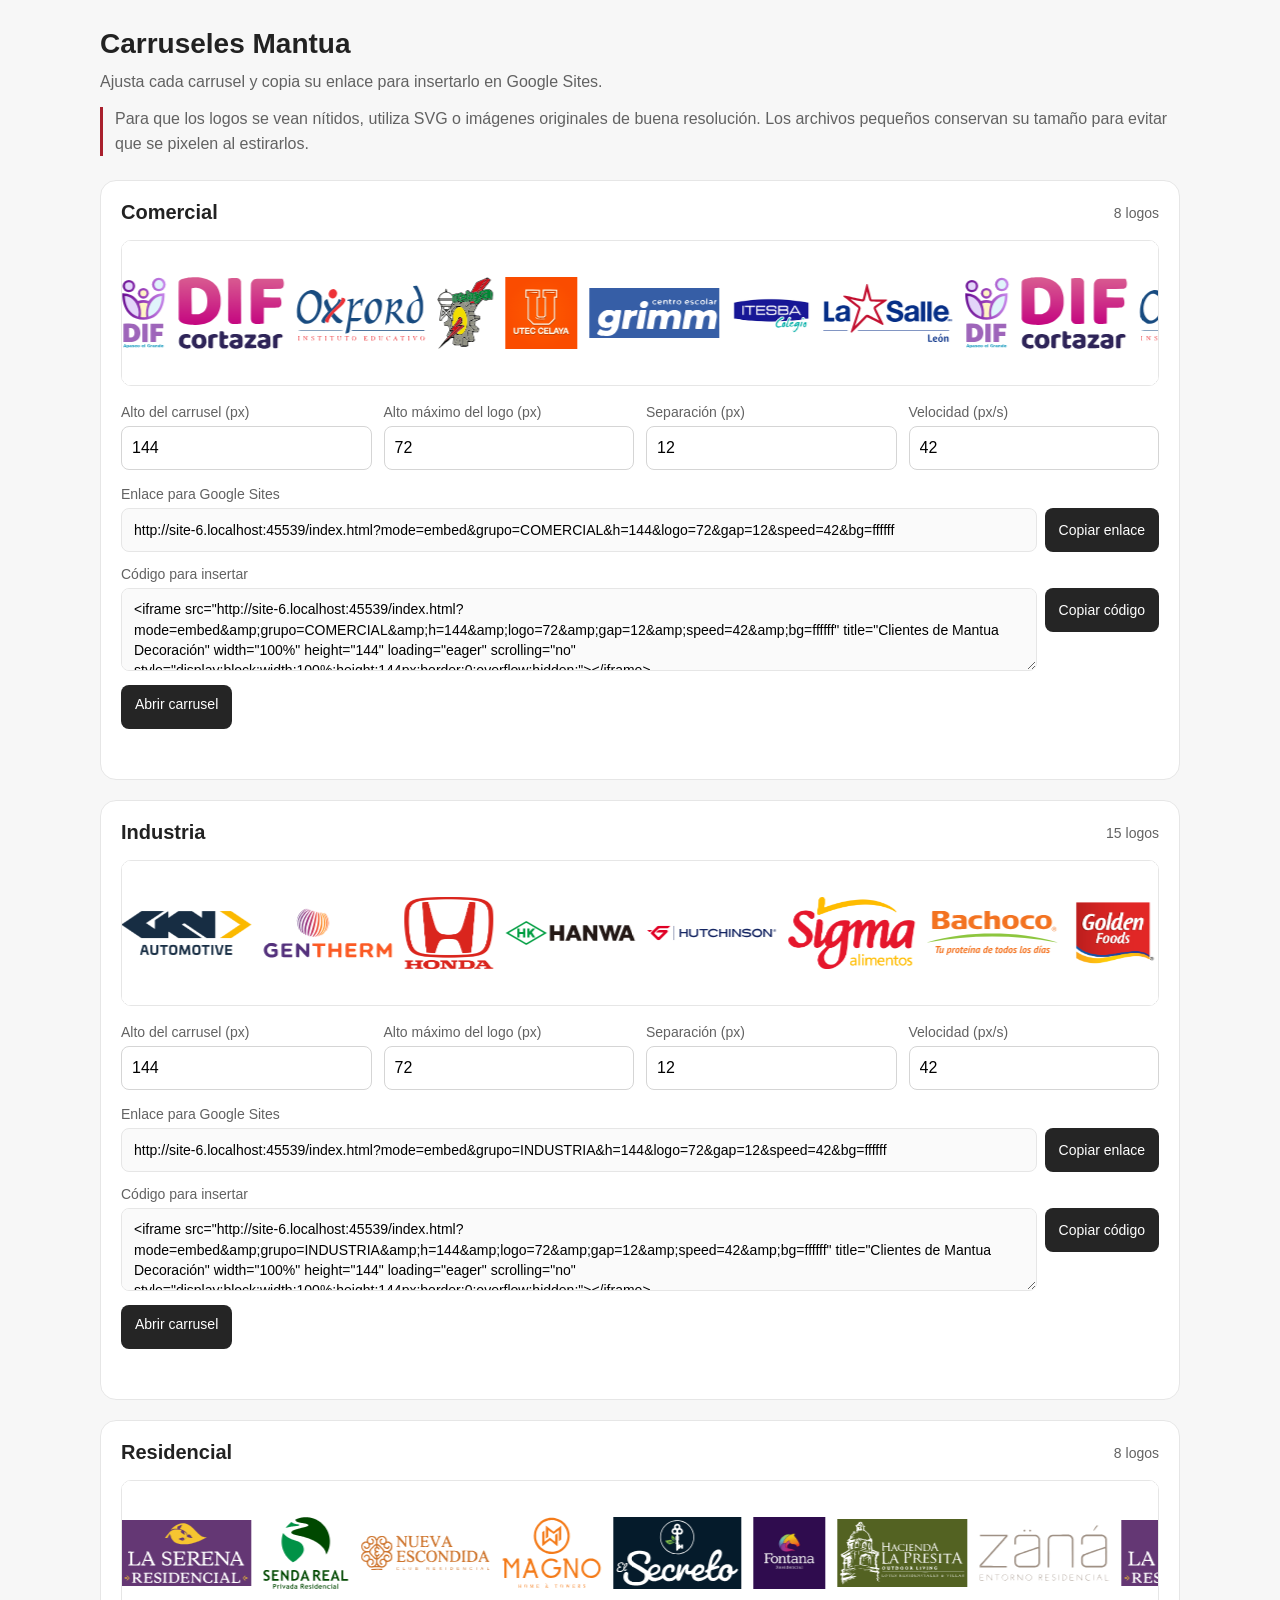
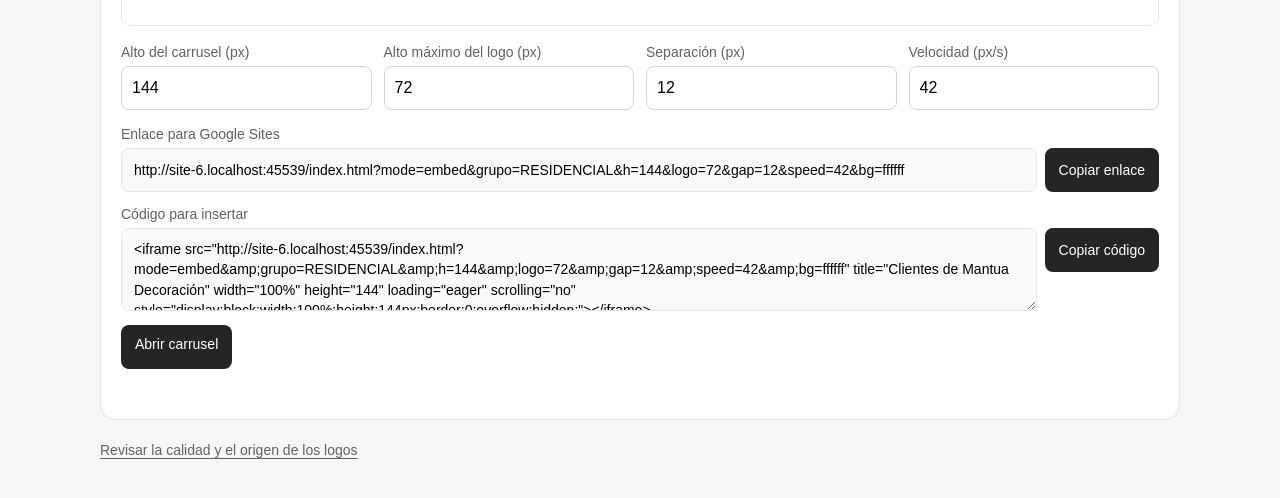
==== commit 5bcde26b: "Actualizar siete logos residenciales en SVG y dejar Zana sin fondo" ====
--- a/index.html
+++ b/index.html
@@ -114,35 +114,35 @@
   ],
   "RESIDENCIAL": [
     {
-      "src": "logos/RESIDENCIAL/28.png?v=07e6fd5d02adea7e",
+      "src": "logos/RESIDENCIAL/28-la-serena-residencial.svg?v=b1499043d7037e52",
       "alt": "La Serena Residencial"
     },
     {
-      "src": "logos/RESIDENCIAL/29.png?v=de93062c5122a22e",
+      "src": "logos/RESIDENCIAL/29-senda-real.svg?v=1509f95a41e08772",
       "alt": "Senda Real"
     },
     {
-      "src": "logos/RESIDENCIAL/30.png?v=2b0ea05385dbac72",
+      "src": "logos/RESIDENCIAL/30-nueva-escondida.svg?v=9911aad50bd1696b",
       "alt": "Nueva Escondida"
     },
     {
-      "src": "logos/RESIDENCIAL/31.png?v=968ffb4a3736436a",
-      "alt": "Magno Residencial"
+      "src": "logos/RESIDENCIAL/31-magno-home-towers.svg?v=e194efb9083b8190",
+      "alt": "Magno Home & Towers"
     },
     {
-      "src": "logos/RESIDENCIAL/32.png?v=6158e89fba254f91",
+      "src": "logos/RESIDENCIAL/32-el-secreto.svg?v=178e37a50b805ec2",
       "alt": "El Secreto"
     },
     {
-      "src": "logos/RESIDENCIAL/33.jpeg?v=c7555f27e05992b0",
+      "src": "logos/RESIDENCIAL/33-fontana-residencial.jpeg?v=c7555f27e05992b0",
       "alt": "Fontana Residencial"
     },
     {
-      "src": "logos/RESIDENCIAL/34.png?v=808807f27aae36fa",
+      "src": "logos/RESIDENCIAL/34-hacienda-la-presita.svg?v=c99e2bb57d799e14",
       "alt": "Hacienda La Presita"
     },
     {
-      "src": "logos/RESIDENCIAL/35.png?v=8c1b7a8a90688ec1",
+      "src": "logos/RESIDENCIAL/35-zana-entorno-residencial.svg?v=f4d5816b4696c1cd",
       "alt": "Zäná Entorno Residencial"
     }
   ]
